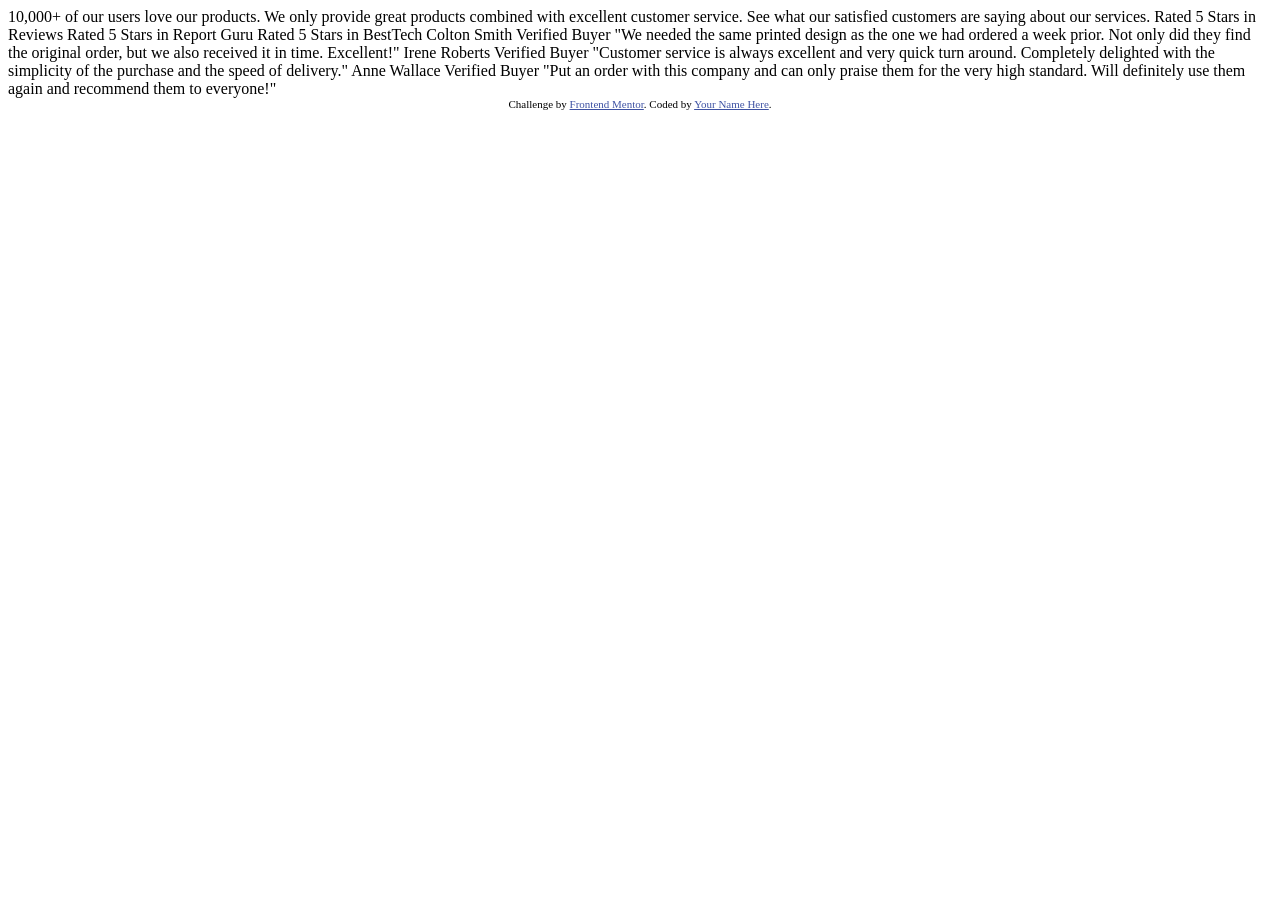
==== index.html @ 7c059930 "add: starter structure, frontendmentor template" ====
<!DOCTYPE html>
<html lang="en">
  <head>
    <meta charset="UTF-8" />
    <meta name="viewport" content="width=device-width, initial-scale=1.0" />
    <!-- displays site properly based on user's device -->

    <link
      rel="icon"
      type="image/png"
      sizes="32x32"
      href="./images/favicon-32x32.png"
    />

    <title>Frontend Mentor | Social proof section</title>

    <!-- Feel free to remove these styles or customise in your own stylesheet 👍 -->
    <style>
      .attribution { font-size: 0.6875rem; text-align: center; }
      .attribution a { color: hsl(228, 45%, 44%); }
    </style>
  </head>
  <body>
    10,000+ of our users love our products.

    We only provide great products combined with excellent customer service.
    See what our satisfied customers are saying about our services.
    
    Rated 5 Stars in Reviews
    Rated 5 Stars in Report Guru
    Rated 5 Stars in BestTech
    
    Colton Smith 
    Verified Buyer
    "We needed the same printed design as the one we had ordered a week prior.
    Not only did they find the original order, but we also received it in time.
    Excellent!"
    
    Irene Roberts 
    Verified Buyer
    "Customer service is always excellent and very quick turn around. Completely
    delighted with the simplicity of the purchase and the speed of delivery."
    
    Anne Wallace 
    Verified Buyer
    "Put an order with this company and can only praise them for the very high
    standard. Will definitely use them again and recommend them to everyone!"

    <footer class="attribution">
      Challenge by
      <a href="https://www.frontendmentor.io?ref=challenge"
        >Frontend Mentor</a
      >. Coded by <a href="#">Your Name Here</a>.
    </footer>
  </body>
</html>
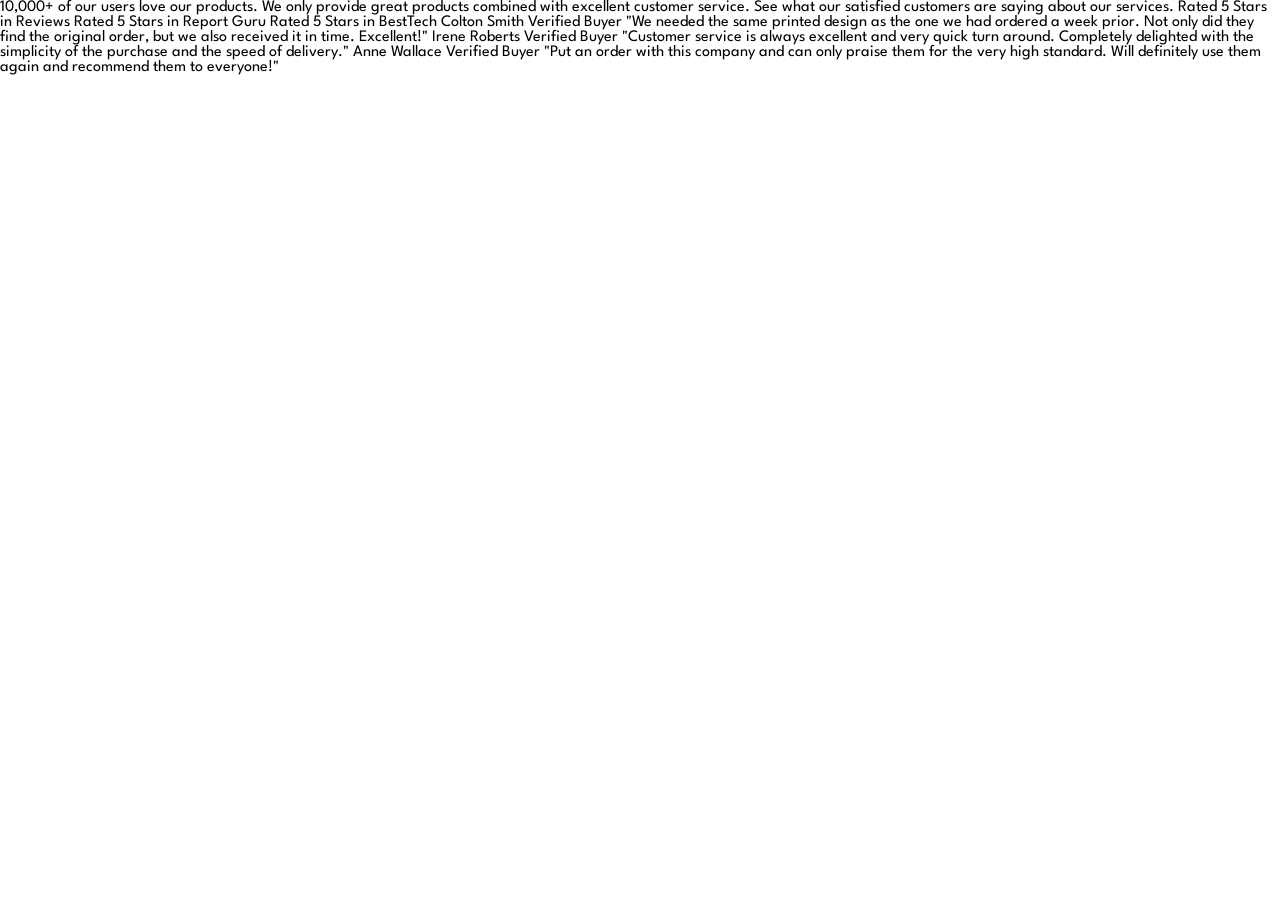
==== commit 98194026: "add: css template, css reset, css variables" ====
--- a/index.html
+++ b/index.html
@@ -1,56 +1,59 @@
 <!DOCTYPE html>
 <html lang="en">
-  <head>
-    <meta charset="UTF-8" />
-    <meta name="viewport" content="width=device-width, initial-scale=1.0" />
-    <!-- displays site properly based on user's device -->
 
-    <link
-      rel="icon"
-      type="image/png"
-      sizes="32x32"
-      href="./images/favicon-32x32.png"
-    />
+<head>
+  <meta charset="UTF-8" />
+  <meta name="viewport" content="width=device-width, initial-scale=1.0" />
+  <!-- displays site properly based on user's device -->
+  <link rel="stylesheet" href="./styles/style.css">
 
-    <title>Frontend Mentor | Social proof section</title>
+  <link rel="icon" type="image/png" sizes="32x32" href="./images/favicon-32x32.png" />
 
-    <!-- Feel free to remove these styles or customise in your own stylesheet 👍 -->
-    <style>
-      .attribution { font-size: 0.6875rem; text-align: center; }
-      .attribution a { color: hsl(228, 45%, 44%); }
-    </style>
-  </head>
-  <body>
-    10,000+ of our users love our products.
+  <title>Frontend Mentor | Social proof section</title>
 
-    We only provide great products combined with excellent customer service.
-    See what our satisfied customers are saying about our services.
-    
-    Rated 5 Stars in Reviews
-    Rated 5 Stars in Report Guru
-    Rated 5 Stars in BestTech
-    
-    Colton Smith 
-    Verified Buyer
-    "We needed the same printed design as the one we had ordered a week prior.
-    Not only did they find the original order, but we also received it in time.
-    Excellent!"
-    
-    Irene Roberts 
-    Verified Buyer
-    "Customer service is always excellent and very quick turn around. Completely
-    delighted with the simplicity of the purchase and the speed of delivery."
-    
-    Anne Wallace 
-    Verified Buyer
-    "Put an order with this company and can only praise them for the very high
-    standard. Will definitely use them again and recommend them to everyone!"
+  <!-- Feel free to remove these styles or customise in your own stylesheet 👍 -->
+  <style>
+    .attribution {
+      font-size: 0.6875rem;
+      text-align: center;
+    }
 
-    <footer class="attribution">
-      Challenge by
-      <a href="https://www.frontendmentor.io?ref=challenge"
-        >Frontend Mentor</a
-      >. Coded by <a href="#">Your Name Here</a>.
-    </footer>
-  </body>
-</html>
+    .attribution a {
+      color: hsl(228, 45%, 44%);
+    }
+  </style>
+</head>
+
+<body>
+  10,000+ of our users love our products.
+
+  We only provide great products combined with excellent customer service.
+  See what our satisfied customers are saying about our services.
+
+  Rated 5 Stars in Reviews
+  Rated 5 Stars in Report Guru
+  Rated 5 Stars in BestTech
+
+  Colton Smith
+  Verified Buyer
+  "We needed the same printed design as the one we had ordered a week prior.
+  Not only did they find the original order, but we also received it in time.
+  Excellent!"
+
+  Irene Roberts
+  Verified Buyer
+  "Customer service is always excellent and very quick turn around. Completely
+  delighted with the simplicity of the purchase and the speed of delivery."
+
+  Anne Wallace
+  Verified Buyer
+  "Put an order with this company and can only praise them for the very high
+  standard. Will definitely use them again and recommend them to everyone!"
+
+  <!-- <footer class="attribution">
+    Challenge by
+    <a href="https://www.frontendmentor.io?ref=challenge">Frontend Mentor</a>. Coded by <a href="#">Your Name Here</a>.
+  </footer> -->
+</body>
+
+</html>
--- a/styles/style.css
+++ b/styles/style.css
@@ -0,0 +1,28 @@
+@import url('https://fonts.googleapis.com/css2?family=League+Spartan:wght@100..900&display=swap');
+
+* {
+    font-family: "league spartan", sans-serif;
+    padding: 0;
+    margin: 0;
+    box-sizing: border-box;
+}
+/* ### Primary
+
+Very Dark Magenta: hsl(300, 43%, 22%)
+Soft Pink: 
+
+### Neutral
+
+Dark Grayish Magenta: 
+Light Grayish Magenta: 
+White:  */
+
+:root {
+    /* Primary */
+    --dark-magenta: hsl(300, 43%, 22%);
+    --pink: hsl(333, 80%, 67%);
+    /* Neutral */
+    --medium-magenta: hsl(303, 10%, 53%);
+    --light-magenta: hsl(300, 24%, 96%);
+    --white: hsl(0, 0%, 100%);
+}
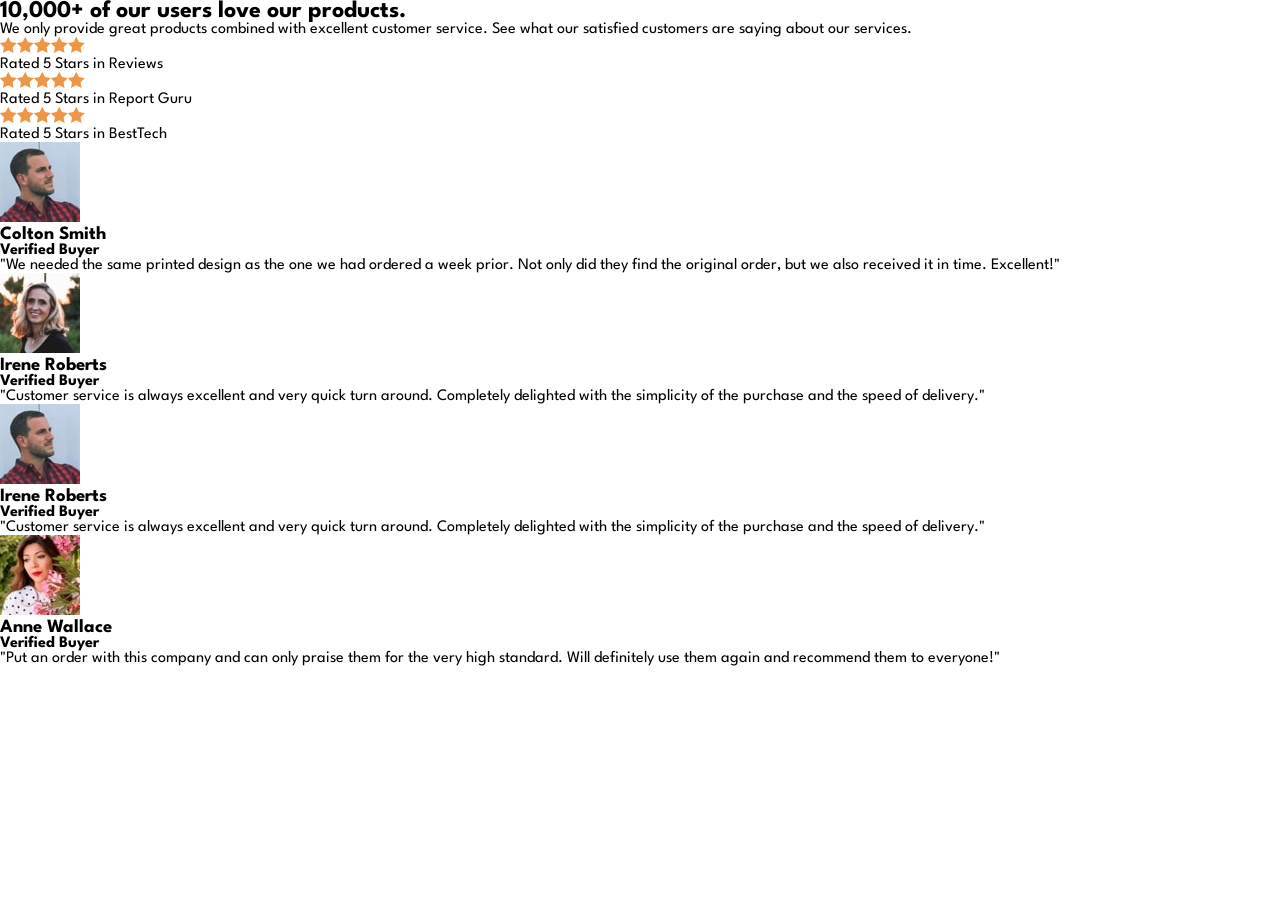
==== commit 3ac15d36: "add: index.html structure and content" ====
--- a/index.html
+++ b/index.html
@@ -12,7 +12,7 @@
   <title>Frontend Mentor | Social proof section</title>
 
   <!-- Feel free to remove these styles or customise in your own stylesheet 👍 -->
-  <style>
+  <!-- <style>
     .attribution {
       font-size: 0.6875rem;
       text-align: center;
@@ -21,39 +21,111 @@
     .attribution a {
       color: hsl(228, 45%, 44%);
     }
-  </style>
+  </style> -->
 </head>
 
 <body>
-  10,000+ of our users love our products.
+  <section id="reviews">
+    <div class="reviews-top">
+      <header>
+        <h2>10,000+ of our users love our products.</h2>
+        <p> We only provide great products combined with excellent customer service. See what our satisfied customers
+          are saying about our services.</p>
+      </header>
+      <div class="reviews-ratings">
+        <div class="reviews-stars">
+          <div class="stars">
+            <img src="./images/icon-star.svg" alt="Star icon"><img src="./images/icon-star.svg" alt="Star icon"><img
+              src="./images/icon-star.svg" alt="Star icon"><img src="./images/icon-star.svg" alt="Star icon"><img
+              src="./images/icon-star.svg" alt="Star icon">
+          </div>
+          <p> Rated 5 Stars in Reviews
+          </p>
+        </div>
+        <div class="reviews-stars">
+          <div class="stars">
+            <img src="./images/icon-star.svg" alt="Star icon"><img src="./images/icon-star.svg" alt="Star icon"><img
+              src="./images/icon-star.svg" alt="Star icon"><img src="./images/icon-star.svg" alt="Star icon"><img
+              src="./images/icon-star.svg" alt="Star icon">
+          </div>
+          <p> Rated 5 Stars in Report Guru
 
-  We only provide great products combined with excellent customer service.
-  See what our satisfied customers are saying about our services.
+          </p>
+        </div>
+        <div class="reviews-stars">
+          <div class="stars">
+            <img src="./images/icon-star.svg" alt="Star icon"><img src="./images/icon-star.svg" alt="Star icon"><img
+              src="./images/icon-star.svg" alt="Star icon"><img src="./images/icon-star.svg" alt="Star icon"><img
+              src="./images/icon-star.svg" alt="Star icon">
+          </div>
+          <p> Rated 5 Stars in BestTech
 
-  Rated 5 Stars in Reviews
-  Rated 5 Stars in Report Guru
-  Rated 5 Stars in BestTech
+          </p>
+        </div>
+      </div>
+    </div>
+    <div class="reviews-cards">
+      <article>
+        <div>
+          <img src="./images/image-colton.jpg" alt="Colton">
+          <div class="">
+            <h3>Colton Smith
+            </h3>
+            <strong> Verified Buyer
+            </strong>
+          </div>
+        </div>
+        <blockquote> "We needed the same printed design as the one we had ordered a week prior.
+          Not only did they find the original order, but we also received it in time.
+          Excellent!"
+        </blockquote>
+      </article>
+      <article>
+        <div>
+          <img src="./images/image-irene.jpg" alt="Colton">
+          <div class="">
+            <h3>Irene Roberts
 
-  Colton Smith
-  Verified Buyer
-  "We needed the same printed design as the one we had ordered a week prior.
-  Not only did they find the original order, but we also received it in time.
-  Excellent!"
+            </h3>
+            <strong> Verified Buyer
+            </strong>
+          </div>
+        </div>
+        <blockquote> "Customer service is always excellent and very quick turn around. Completely
+  delighted with the simplicity of the purchase and the speed of delivery."
+        </blockquote>
+      </article>
+           <article>
+        <div>
+          <img src="./images/image-colton.jpg" alt="Colton">
+          <div class="">
+            <h3>Irene Roberts
 
-  Irene Roberts
-  Verified Buyer
-  "Customer service is always excellent and very quick turn around. Completely
+            </h3>
+            <strong> Verified Buyer
+            </strong>
+          </div>
+        </div>
+        <blockquote> "Customer service is always excellent and very quick turn around. Completely
   delighted with the simplicity of the purchase and the speed of delivery."
-
-  Anne Wallace
-  Verified Buyer
-  "Put an order with this company and can only praise them for the very high
+        </blockquote>
+      </article>
+      <article>
+        <div>
+          <img src="./images/image-anne.jpg" alt="Colton">
+          <div class="">
+            <h3>Anne Wallace
+            </h3>
+            <strong> Verified Buyer
+            </strong>
+          </div>
+        </div>
+        <blockquote> "Put an order with this company and can only praise them for the very high
   standard. Will definitely use them again and recommend them to everyone!"
-
-  <!-- <footer class="attribution">
-    Challenge by
-    <a href="https://www.frontendmentor.io?ref=challenge">Frontend Mentor</a>. Coded by <a href="#">Your Name Here</a>.
-  </footer> -->
+        </blockquote>
+      </article>
+    </div>
+  </section>
 </body>
 
 </html>
--- a/styles/style.css
+++ b/styles/style.css
@@ -6,16 +6,7 @@
     margin: 0;
     box-sizing: border-box;
 }
-/* ### Primary
 
-Very Dark Magenta: hsl(300, 43%, 22%)
-Soft Pink: 
-
-### Neutral
-
-Dark Grayish Magenta: 
-Light Grayish Magenta: 
-White:  */
 
 :root {
     /* Primary */
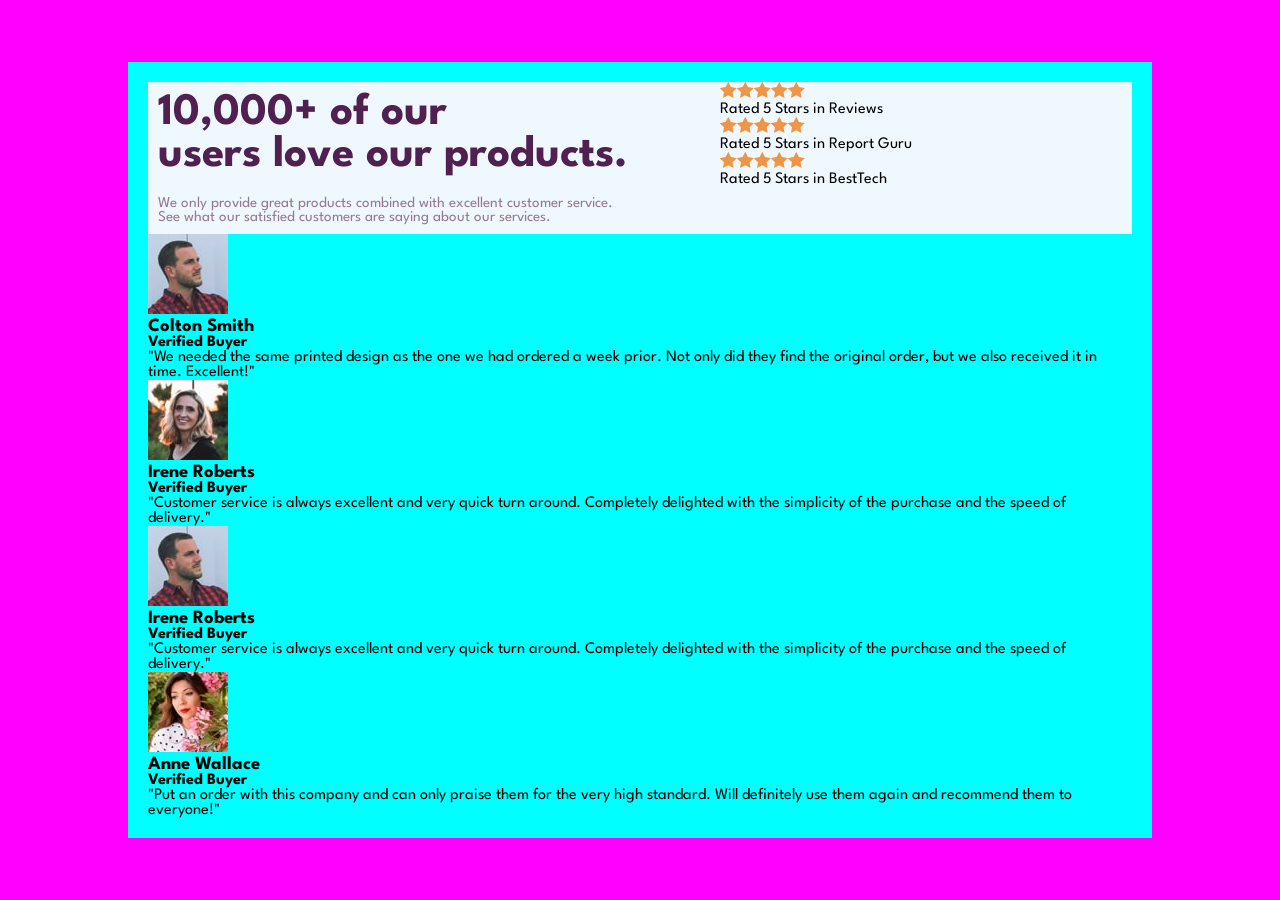
==== commit 5af7081a: "add: .reviews-top header styles" ====
--- a/index.html
+++ b/index.html
@@ -28,7 +28,8 @@
   <section id="reviews">
     <div class="reviews-top">
       <header>
-        <h2>10,000+ of our users love our products.</h2>
+        <h2>10,000+ of our <br>
+          users love our products.</h2>
         <p> We only provide great products combined with excellent customer service. See what our satisfied customers
           are saying about our services.</p>
       </header>
@@ -92,10 +93,10 @@
           </div>
         </div>
         <blockquote> "Customer service is always excellent and very quick turn around. Completely
-  delighted with the simplicity of the purchase and the speed of delivery."
+          delighted with the simplicity of the purchase and the speed of delivery."
         </blockquote>
       </article>
-           <article>
+      <article>
         <div>
           <img src="./images/image-colton.jpg" alt="Colton">
           <div class="">
@@ -107,7 +108,7 @@
           </div>
         </div>
         <blockquote> "Customer service is always excellent and very quick turn around. Completely
-  delighted with the simplicity of the purchase and the speed of delivery."
+          delighted with the simplicity of the purchase and the speed of delivery."
         </blockquote>
       </article>
       <article>
@@ -121,7 +122,7 @@
           </div>
         </div>
         <blockquote> "Put an order with this company and can only praise them for the very high
-  standard. Will definitely use them again and recommend them to everyone!"
+          standard. Will definitely use them again and recommend them to everyone!"
         </blockquote>
       </article>
     </div>
--- a/styles/style.css
+++ b/styles/style.css
@@ -7,7 +7,6 @@
     box-sizing: border-box;
 }
 
-
 :root {
     /* Primary */
     --dark-magenta: hsl(300, 43%, 22%);
@@ -16,4 +15,40 @@
     --medium-magenta: hsl(303, 10%, 53%);
     --light-magenta: hsl(300, 24%, 96%);
     --white: hsl(0, 0%, 100%);
+}
+
+body {
+    background-color: magenta;
+    display: flex;
+    justify-content: center;
+    align-items: center;
+    min-height: 100vh;
+}
+
+#reviews {
+    background-color: cyan;
+    width: 80%;
+    padding: 20px;
+}
+
+.reviews-top {
+    background-color: aliceblue;
+    display: flex;
+    gap: 80px;
+}
+
+.reviews-top header {
+    width: 50%;
+    padding: 10px;
+}
+
+.reviews-top header h2 {
+    font-size: 45px;
+    color: var(--dark-magenta);
+    margin-bottom: 20px;
+}
+
+.reviews-top header p {
+    font-size: 15px;
+    color: var(--medium-magenta);
 }
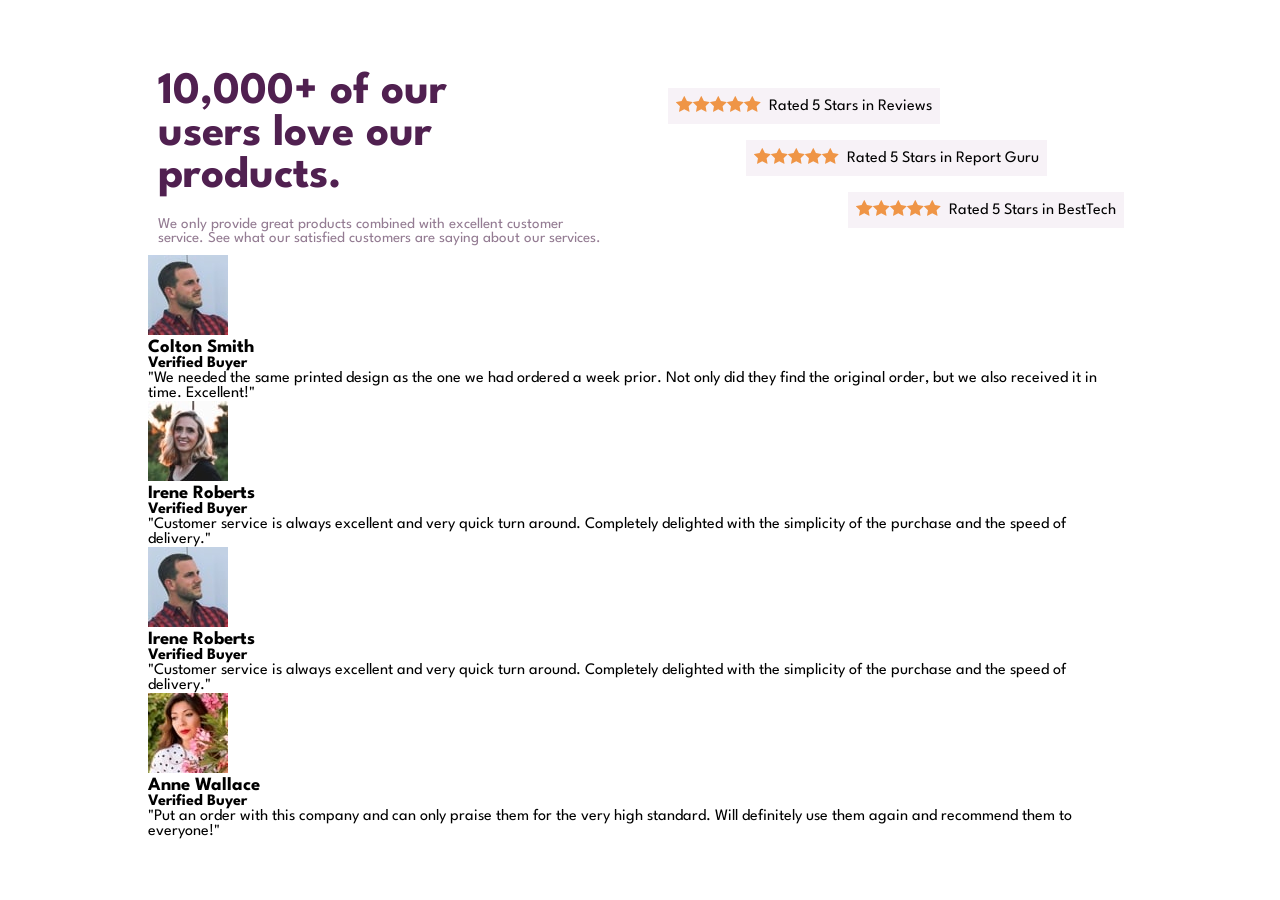
==== commit 6ad8d16c: "Add some .stars-design styles" ====
--- a/index.html
+++ b/index.html
@@ -34,7 +34,7 @@
           are saying about our services.</p>
       </header>
       <div class="reviews-ratings">
-        <div class="reviews-stars">
+        <div class="reviews-stars-1st reviews-stars">
           <div class="stars">
             <img src="./images/icon-star.svg" alt="Star icon"><img src="./images/icon-star.svg" alt="Star icon"><img
               src="./images/icon-star.svg" alt="Star icon"><img src="./images/icon-star.svg" alt="Star icon"><img
@@ -43,7 +43,7 @@
           <p> Rated 5 Stars in Reviews
           </p>
         </div>
-        <div class="reviews-stars">
+        <div class="reviews-stars-2nd reviews-stars">
           <div class="stars">
             <img src="./images/icon-star.svg" alt="Star icon"><img src="./images/icon-star.svg" alt="Star icon"><img
               src="./images/icon-star.svg" alt="Star icon"><img src="./images/icon-star.svg" alt="Star icon"><img
@@ -53,7 +53,7 @@
 
           </p>
         </div>
-        <div class="reviews-stars">
+        <div class="reviews-stars reviews-stars-3rd">
           <div class="stars">
             <img src="./images/icon-star.svg" alt="Star icon"><img src="./images/icon-star.svg" alt="Star icon"><img
               src="./images/icon-star.svg" alt="Star icon"><img src="./images/icon-star.svg" alt="Star icon"><img
--- a/styles/style.css
+++ b/styles/style.css
@@ -18,7 +18,6 @@
 }
 
 body {
-    background-color: magenta;
     display: flex;
     justify-content: center;
     align-items: center;
@@ -26,15 +25,13 @@
 }
 
 #reviews {
-    background-color: cyan;
     width: 80%;
     padding: 20px;
 }
 
 .reviews-top {
-    background-color: aliceblue;
     display: flex;
-    gap: 80px;
+    gap: 40px;
 }
 
 .reviews-top header {
@@ -51,4 +48,32 @@
 .reviews-top header p {
     font-size: 15px;
     color: var(--medium-magenta);
-}+}
+
+.reviews-ratings {
+    width: 50%;
+    display: flex;
+    flex-direction: column;
+    justify-content: center;
+    gap: .5rem
+}
+
+
+.reviews-stars {
+    background-color: var(--light-magenta);
+    width: fit-content;
+    display: flex;
+    gap: .5rem;
+    align-items: center;
+    margin: .25rem .5rem;
+    padding: .5rem;
+
+}
+
+.reviews-stars-2nd {
+    align-self: center;
+}
+
+.reviews-stars-3rd {
+    align-self: end;
+}
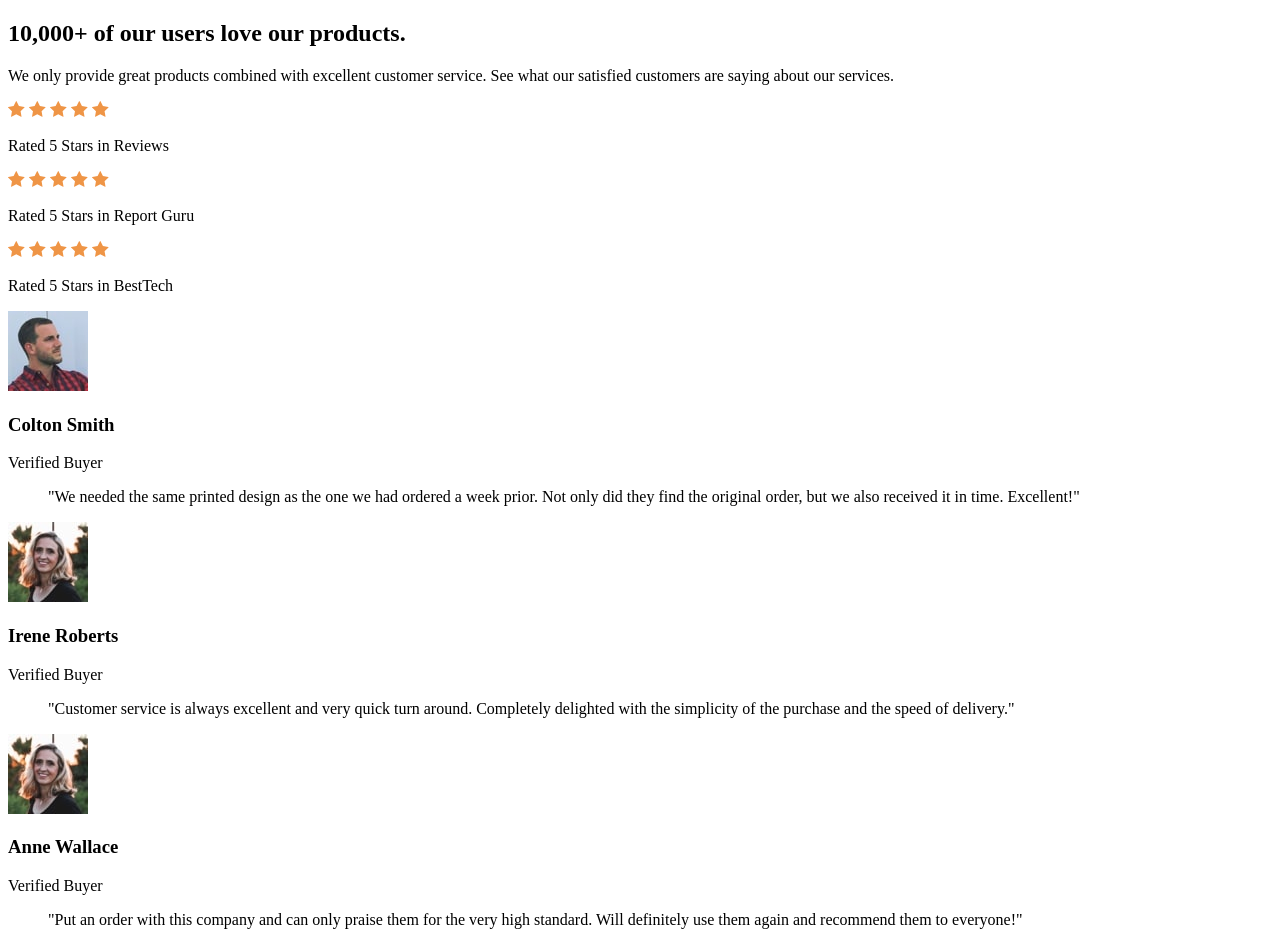
==== commit a1cbf5a2: "add: new index.html structure (started from scratch)" ====
--- a/index.html
+++ b/index.html
@@ -2,131 +2,101 @@
 <html lang="en">
 
 <head>
-  <meta charset="UTF-8" />
-  <meta name="viewport" content="width=device-width, initial-scale=1.0" />
-  <!-- displays site properly based on user's device -->
-  <link rel="stylesheet" href="./styles/style.css">
+    <meta charset="UTF-8">
+    <meta name="viewport" content="width=device-width, initial-scale=1.0">
+    <title>Frontend Mentor | Social proof section</title>
 
-  <link rel="icon" type="image/png" sizes="32x32" href="./images/favicon-32x32.png" />
+    <link rel="stylesheet" href="./styles/style.css">
 
-  <title>Frontend Mentor | Social proof section</title>
+    <link rel="icon" type="image/png" sizes="32x32" href="./images/favicon-32x32.png" />
 
-  <!-- Feel free to remove these styles or customise in your own stylesheet 👍 -->
-  <!-- <style>
-    .attribution {
-      font-size: 0.6875rem;
-      text-align: center;
-    }
-
-    .attribution a {
-      color: hsl(228, 45%, 44%);
-    }
-  </style> -->
 </head>
 
 <body>
-  <section id="reviews">
-    <div class="reviews-top">
-      <header>
-        <h2>10,000+ of our <br>
-          users love our products.</h2>
-        <p> We only provide great products combined with excellent customer service. See what our satisfied customers
-          are saying about our services.</p>
-      </header>
-      <div class="reviews-ratings">
-        <div class="reviews-stars-1st reviews-stars">
-          <div class="stars">
-            <img src="./images/icon-star.svg" alt="Star icon"><img src="./images/icon-star.svg" alt="Star icon"><img
-              src="./images/icon-star.svg" alt="Star icon"><img src="./images/icon-star.svg" alt="Star icon"><img
-              src="./images/icon-star.svg" alt="Star icon">
-          </div>
-          <p> Rated 5 Stars in Reviews
-          </p>
+    <section id="review-section">
+        <div class="review-section__top">
+            <header>
+                <h2>10,000+ of our users love our products.</h2>
+                <p>We only provide great products combined with excellent customer service.
+                    See what our satisfied customers are saying about our services.</p>
+            </header>
+
+            <div class="review-section__star-ratings">
+                <div class="review-section__rating-card">
+                    <div class="review-section__star-icons">
+                        <img src="./images/icon-star.svg" alt="Rating star">
+                        <img src="./images/icon-star.svg" alt="Rating star">
+                        <img src="./images/icon-star.svg" alt="Rating star">
+                        <img src="./images/icon-star.svg" alt="Rating star">
+                        <img src="./images/icon-star.svg" alt="Rating star">
+                    </div>
+                    <p> Rated 5 Stars in Reviews</p>
+                </div>
+                <div class="review-section__rating-card">
+                    <div class="review-section__star-icons">
+                        <img src="./images/icon-star.svg" alt="Rating star">
+                        <img src="./images/icon-star.svg" alt="Rating star">
+                        <img src="./images/icon-star.svg" alt="Rating star">
+                        <img src="./images/icon-star.svg" alt="Rating star">
+                        <img src="./images/icon-star.svg" alt="Rating star">
+                    </div>
+                    <p> Rated 5 Stars in Report Guru</p>
+                </div>
+                <div class="review-section__rating-card">
+                    <div class="review-section__star-icons">
+                        <img src="./images/icon-star.svg" alt="Rating star">
+                        <img src="./images/icon-star.svg" alt="Rating star">
+                        <img src="./images/icon-star.svg" alt="Rating star">
+                        <img src="./images/icon-star.svg" alt="Rating star">
+                        <img src="./images/icon-star.svg" alt="Rating star">
+                    </div>
+                    <p> Rated 5 Stars in BestTech</p>
+                </div>
+            </div>
         </div>
-        <div class="reviews-stars-2nd reviews-stars">
-          <div class="stars">
-            <img src="./images/icon-star.svg" alt="Star icon"><img src="./images/icon-star.svg" alt="Star icon"><img
-              src="./images/icon-star.svg" alt="Star icon"><img src="./images/icon-star.svg" alt="Star icon"><img
-              src="./images/icon-star.svg" alt="Star icon">
-          </div>
-          <p> Rated 5 Stars in Report Guru
-
-          </p>
+        <div class="review-section__testimonials">
+            <div class="review-section__testimonial-card">
+                <header>
+                    <img src="./images/image-colton.jpg" alt="Colton">
+                    <div class="review-section__testimonial-person-name">
+                        <h3>Colton Smith</h3>
+                        <p>Verified Buyer</p>
+                    </div>
+                </header>
+                <blockquote>
+                    "We needed the same printed design as the one we had ordered a week prior.
+                    Not only did they find the original order, but we also received it in time.
+                    Excellent!"
+                </blockquote>
+            </div>
+            <div class="review-section__testimonial-card">
+                <header>
+                    <img src="./images/image-irene.jpg" alt="Irene">
+                    <div class="review-section__testimonial-person-name">
+                        <h3> Irene Roberts</h3>
+                        <p>Verified Buyer</p>
+                    </div>
+                </header>
+                <blockquote>
+                    "Customer service is always excellent and very quick turn around. Completely
+                    delighted with the simplicity of the purchase and the speed of delivery."
+                </blockquote>
+            </div>
+            <div class="review-section__testimonial-card">
+                <header>
+                    <img src="./images/image-irene.jpg" alt="Irene">
+                    <div class="review-section__testimonial-person-name">
+                        <h3>Anne Wallace</h3>
+                        <p>Verified Buyer</p>
+                    </div>
+                </header>
+                <blockquote>
+                    "Put an order with this company and can only praise them for the very high
+                    standard. Will definitely use them again and recommend them to everyone!"
+                </blockquote>
+            </div>
         </div>
-        <div class="reviews-stars reviews-stars-3rd">
-          <div class="stars">
-            <img src="./images/icon-star.svg" alt="Star icon"><img src="./images/icon-star.svg" alt="Star icon"><img
-              src="./images/icon-star.svg" alt="Star icon"><img src="./images/icon-star.svg" alt="Star icon"><img
-              src="./images/icon-star.svg" alt="Star icon">
-          </div>
-          <p> Rated 5 Stars in BestTech
-
-          </p>
-        </div>
-      </div>
-    </div>
-    <div class="reviews-cards">
-      <article>
-        <div>
-          <img src="./images/image-colton.jpg" alt="Colton">
-          <div class="">
-            <h3>Colton Smith
-            </h3>
-            <strong> Verified Buyer
-            </strong>
-          </div>
-        </div>
-        <blockquote> "We needed the same printed design as the one we had ordered a week prior.
-          Not only did they find the original order, but we also received it in time.
-          Excellent!"
-        </blockquote>
-      </article>
-      <article>
-        <div>
-          <img src="./images/image-irene.jpg" alt="Colton">
-          <div class="">
-            <h3>Irene Roberts
-
-            </h3>
-            <strong> Verified Buyer
-            </strong>
-          </div>
-        </div>
-        <blockquote> "Customer service is always excellent and very quick turn around. Completely
-          delighted with the simplicity of the purchase and the speed of delivery."
-        </blockquote>
-      </article>
-      <article>
-        <div>
-          <img src="./images/image-colton.jpg" alt="Colton">
-          <div class="">
-            <h3>Irene Roberts
-
-            </h3>
-            <strong> Verified Buyer
-            </strong>
-          </div>
-        </div>
-        <blockquote> "Customer service is always excellent and very quick turn around. Completely
-          delighted with the simplicity of the purchase and the speed of delivery."
-        </blockquote>
-      </article>
-      <article>
-        <div>
-          <img src="./images/image-anne.jpg" alt="Colton">
-          <div class="">
-            <h3>Anne Wallace
-            </h3>
-            <strong> Verified Buyer
-            </strong>
-          </div>
-        </div>
-        <blockquote> "Put an order with this company and can only praise them for the very high
-          standard. Will definitely use them again and recommend them to everyone!"
-        </blockquote>
-      </article>
-    </div>
-  </section>
+    </section>
 </body>
 
 </html>
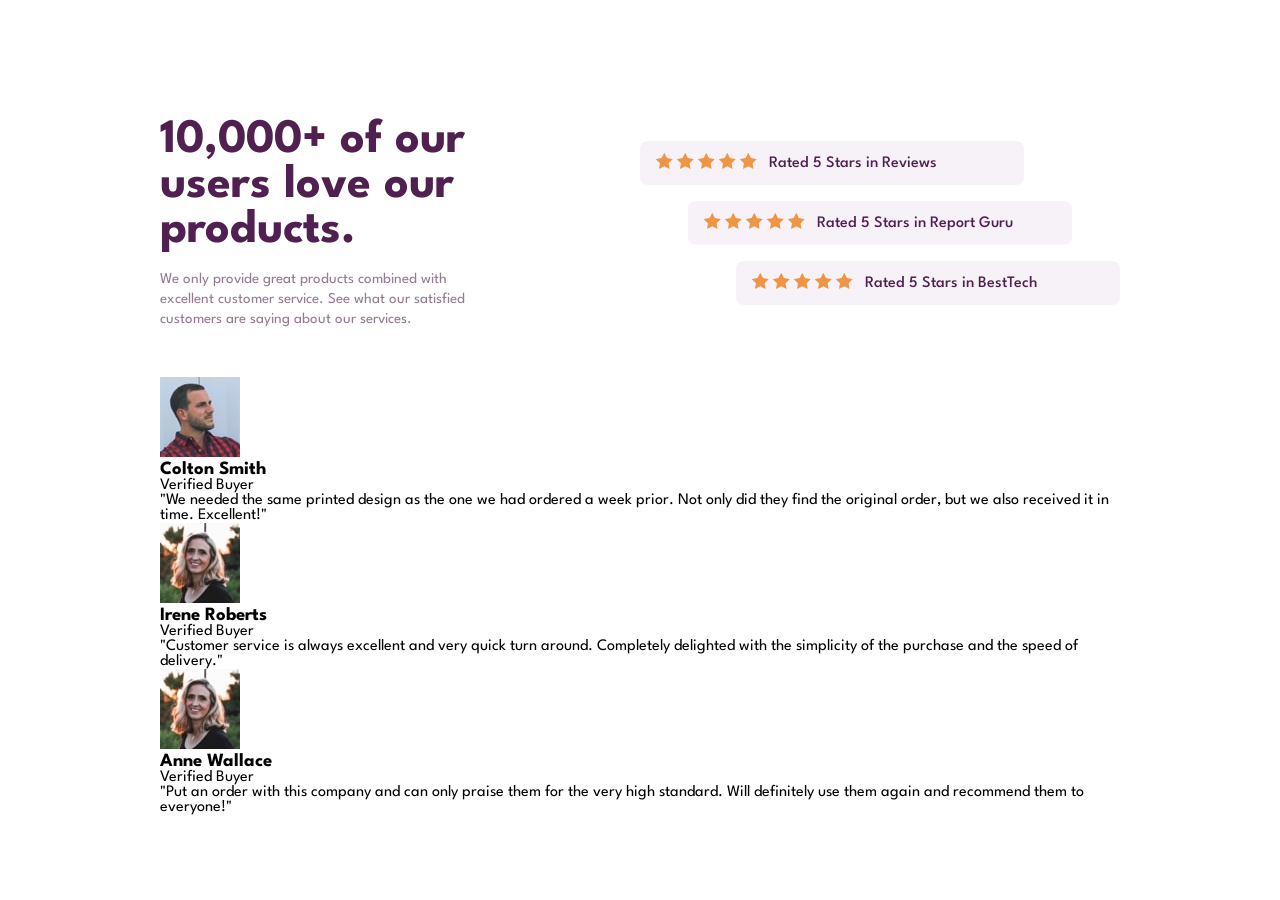
==== commit e4d83305: "add: .review-section__top styles" ====
--- a/index.html
+++ b/index.html
@@ -16,7 +16,7 @@
     <section id="review-section">
         <div class="review-section__top">
             <header>
-                <h2>10,000+ of our users love our products.</h2>
+                <h2>10,000+ of our <br> users love our <br> products.</h2>
                 <p>We only provide great products combined with excellent customer service.
                     See what our satisfied customers are saying about our services.</p>
             </header>
--- a/styles/style.css
+++ b/styles/style.css
@@ -0,0 +1,91 @@
+@import url('https://fonts.googleapis.com/css2?family=League+Spartan:wght@100..900&display=swap');
+
+* {
+    font-family: "league spartan", sans-serif;
+    padding: 0;
+    margin: 0;
+    box-sizing: border-box;
+}
+
+:root {
+    /* Primary */
+    --dark-magenta: hsl(300, 43%, 22%);
+    --pink: hsl(333, 80%, 67%);
+    /* Neutral */
+    --medium-magenta: hsl(303, 10%, 53%);
+    --light-magenta: hsl(300, 24%, 96%);
+    --white: hsl(0, 0%, 100%);
+}
+
+body {
+    display: flex;
+    flex-direction: column;
+    align-items: center;
+    justify-content: center;
+    min-height: 100vh;
+
+}
+
+#review-section {
+    display: flex;
+    flex-direction: column;
+    width: 80%;
+    padding: 2rem;
+    gap: 1rem;
+}
+
+.review-section__top {
+    display: flex;
+    align-items: center;
+    padding: 2rem 0;
+}
+
+.review-section__top header {
+    width: 50%;
+}
+
+.review-section__top header h2 {
+    font-size: 3rem;
+    font-weight: 700;
+    color: var(--dark-magenta);
+    margin-bottom: 1rem;
+}
+
+.review-section__top header p {
+    width: 70%;
+    font-size: calc(15rem / 16);
+    font-weight: 400;
+    color: var(--medium-magenta);
+    line-height: 1.25rem;
+}
+
+.review-section__star-ratings {
+    display: flex;
+    flex-direction: column;
+    gap: 1rem;
+    width: 50%;
+}
+
+.review-section__rating-card {
+    background-color: var(--light-magenta);
+    display: flex;
+    align-items: center;
+    gap: .75rem;
+    width: 80%;
+    height: 2.75rem;
+    padding: .5rem 1rem;
+    border-radius: .5rem;
+}
+
+.review-section__rating-card:nth-child(2) {
+    align-self: center;
+}
+
+.review-section__rating-card:nth-child(3) {
+    align-self: flex-end;
+}
+
+.review-section__rating-card p {
+    color: var(--dark-magenta);
+    font-weight: 500;
+}
